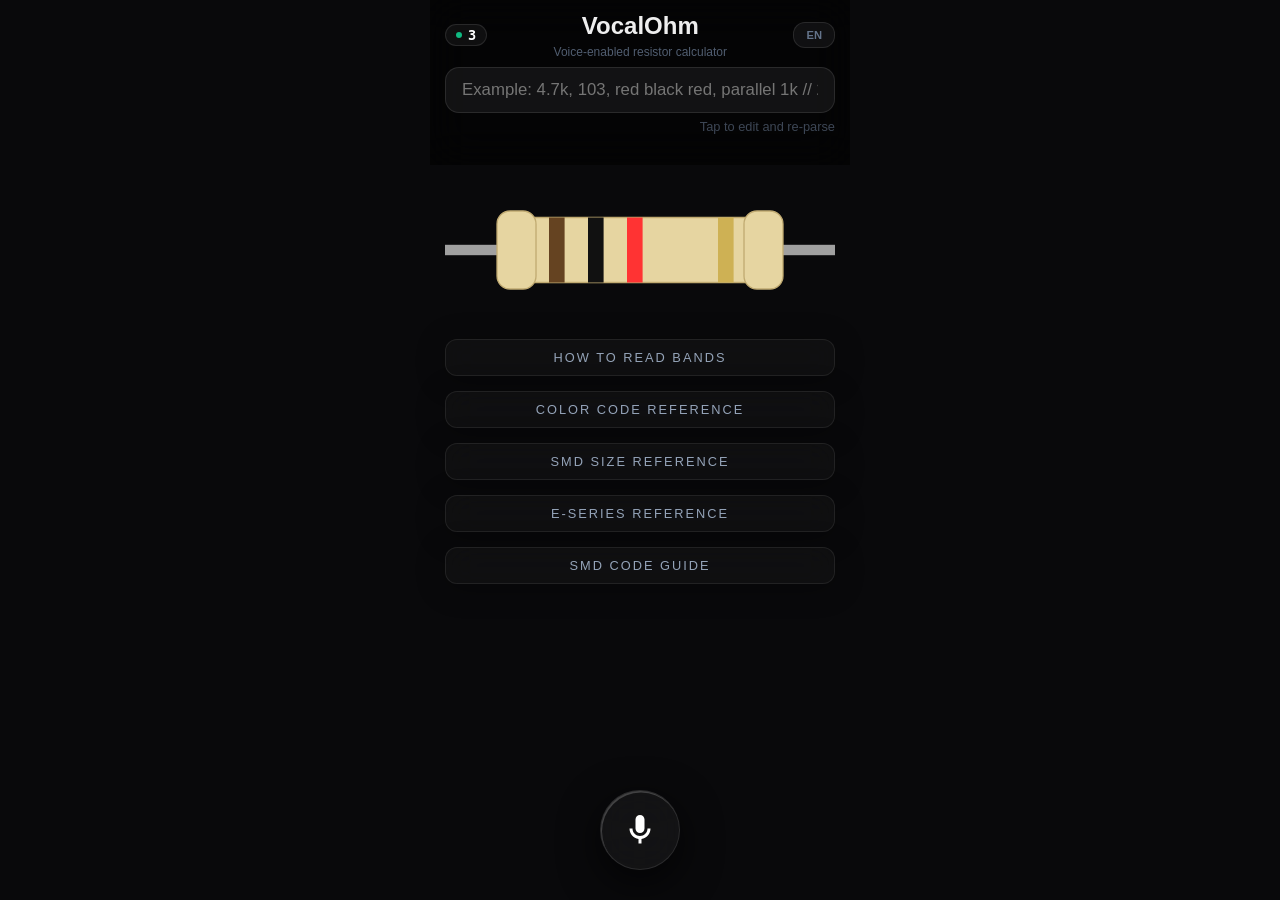
==== index.html @ e616b679 "Updates" ====
<!doctype html>
<html lang="en">

<head>
  <meta charset="UTF-8" />
  <meta name="apple-mobile-web-app-title" content="VocalOhm">
  <meta name="theme-color" content="#000000">
  <meta name="apple-mobile-web-app-capable" content="yes">
  <meta name="apple-mobile-web-app-status-bar-style" content="black-translucent">
  <link rel="manifest" href="./manifest.json">
  <link rel="apple-touch-icon" href="./apple-touch-icon.png">
  <link rel="icon" type="image/png" href="./apple-touch-icon.png" />
  <link rel="icon" type="image/svg+xml" href="./favicon.svg" />
  <meta name="viewport"
    content="width=device-width, initial-scale=1.0, maximum-scale=1.0, user-scalable=no, viewport-fit=cover" />
  <title>VocalOhm — Voice Resistor Calculator & SMD Decoder</title>
  <meta name="description"
    content="Advanced voice-controlled resistor calculator. Decode 4, 5, 6 color bands, SMD codes, and calculate parallel resistance instantly. Perfect for electronics engineers and hobbyists. Works offline.">
  <meta name="google-site-verification" content="v8OCuTDciyt_ZFpnl77QTEDwBf9LESnMY9tQOaKg-Ok" />
  <meta name="yandex-verification" content="992d247341cfd8a6" />

  <!-- Open Graph / Facebook -->
  <meta property="og:type" content="website">
  <meta property="og:url" content="https://noname122021.github.io/vocalohm/">
  <meta property="og:title" content="VocalOhm — Voice-Controlled Resistor Calculator">
  <meta property="og:description"
    content="Identify resistors by color, SMD code, or voice. Calculate parallel circuits instantly.">
  <meta property="og:image" content="https://noname122021.github.io/vocalohm/apple-touch-icon.png">

  <!-- Twitter -->
  <meta property="twitter:card" content="summary_large_image">
  <meta property="twitter:title" content="VocalOhm — Voice-Controlled Resistor Calculator">
  <meta property="twitter:description"
    content="Voice-first electronics tool for engineers. Decode resistors and calculate parallel resistance in seconds.">
  <meta property="twitter:image" content="https://noname122021.github.io/vocalohm/apple-touch-icon.png">
  <style>
    html,
    body {
      background-color: #000000;
      margin: 0;
    }
  </style>
  <script type="module" crossorigin src="./assets/index-CGRbJhss.js"></script>
  <link rel="modulepreload" crossorigin href="./assets/reference-panels-CFb2_ZXj.js">
  <link rel="stylesheet" crossorigin href="./assets/index-KFQPuLvr.css">
</head>

<body>
  <div id="root"></div>
</body>

</html>
---- assets/index-KFQPuLvr.css ----
*{box-sizing:border-box}body{touch-action:pan-y}html,body{margin:0;padding:0;width:100%;min-height:100%;background:#000;color:#eee;font-family:-apple-system,BlinkMacSystemFont,Segoe UI,Roboto,Helvetica,Arial,sans-serif;overflow-x:hidden;scrollbar-width:none}body::-webkit-scrollbar{display:none}.app-container{width:100%;max-width:420px;margin:0 auto;min-height:100vh;position:relative;text-align:center}.sticky-header{position:fixed;top:0;left:50%;transform:translate(-50%);z-index:200;width:100%;max-width:420px;background:#0000008c;-webkit-backdrop-filter:saturate(180%) blur(20px);backdrop-filter:saturate(180%) blur(20px)}.header-controls{padding:0 15px}.top-bar{display:flex;justify-content:space-between;align-items:center;padding:calc(12px + env(safe-area-inset-top,0px)) 15px 8px;position:relative}.top-bar-center{display:flex;flex-direction:column;align-items:center;flex:1}.title{margin:0;transition:all .3s ease;line-height:1.2;white-space:nowrap;pointer-events:none;user-select:none;-webkit-user-select:none;font-size:1.5rem}.title.compact{font-size:1.1rem}.tagline{font-size:.75rem;color:#64748b;white-space:nowrap;opacity:.8;font-weight:500;transition:all .3s ease;pointer-events:none;margin:4px 0 0}.tagline.hidden{opacity:0;max-height:0;margin:0;overflow:hidden}.hero-resistor{margin:10px 0 20px;opacity:1;animation:heroFadeIn 1s cubic-bezier(.16,1,.3,1)}@keyframes heroFadeIn{0%{opacity:0;transform:scale(.9) translateY(10px)}to{opacity:1;transform:scale(1) translateY(0)}}.main-content{padding:175px 15px 120px}.transcript-input{width:100%;background:#ffffff0f;border:1px solid rgba(255,255,255,.1);color:#fff;padding:12px 16px;border-radius:14px;font-size:1.05rem;text-align:center;outline:none}.transcript-input:focus{background:#ffffff1f;border-color:#3b82f680}.transcript-input.listening{background:#3b82f61a;border-color:#3b82f680;animation:inputPulse 1.5s infinite}@keyframes inputPulse{0%{box-shadow:0 0 #3b82f680}70%{box-shadow:0 0 0 8px #3b82f600}to{box-shadow:0 0 #3b82f600}}.f-hint,.subtitle,.input-hint{font-size:.8rem;color:#64748b!important;user-select:none;-webkit-user-select:none;transition:opacity .3s ease;line-height:1.5;opacity:.6}.subtitle{margin:6px 0 10px}.mic-interaction-hint{margin:0 15px 15px;padding:10px 24px;text-align:center;background:#1e293b80;-webkit-backdrop-filter:blur(16px) saturate(160%);backdrop-filter:blur(16px) saturate(160%);border:1px solid rgba(255,255,255,.12);border-radius:50px;box-shadow:0 10px 30px -5px #00000080,inset 0 1px 1px #ffffff1a;color:#f1f5f9!important;opacity:1;font-size:.85rem;font-weight:500;max-width:340px;display:flex;align-items:center;justify-content:center;gap:8px;-webkit-animation:hintFadeOut 5s linear forwards;animation:hintFadeOut 5s linear forwards}@-webkit-keyframes hintFadeOut{to{opacity:0;visibility:hidden}}@keyframes hintFadeOut{to{opacity:0;visibility:hidden}}.subtitle.hidden,.mic-interaction-hint.hidden{opacity:0!important;pointer-events:none}.f-small-muted{font-size:.75rem;color:#64748b;text-transform:uppercase;letter-spacing:1px}.mic-btn-container{position:fixed;bottom:calc(30px + env(safe-area-inset-bottom,0px));left:50%;transform:translate(-50%);width:100%;max-width:420px;display:flex;flex-direction:column;align-items:center;gap:20px;z-index:1000;pointer-events:none}.mic-btn-container.floating{align-items:flex-end;padding-right:20px}.mic-btn-container button{pointer-events:auto}.mic-btn{width:80px;height:80px;border-radius:50%;background:#23232366;-webkit-backdrop-filter:saturate(180%) blur(22px);backdrop-filter:saturate(180%) blur(22px);color:#fff;border:1px solid rgba(255,255,255,.1);box-shadow:0 12px 40px #000000b3,inset 1px 1.5px .5px #fff3;display:flex;align-items:center;justify-content:center;transition:transform .4s cubic-bezier(.175,.885,.32,1.275),opacity .4s ease,background .3s ease,border-color .3s ease,box-shadow .3s ease;user-select:none;-webkit-user-select:none;-webkit-tap-highlight-color:transparent;cursor:pointer}.mic-btn:active{transform:scale(.95);opacity:.8;transition:transform .1s ease-out,opacity .1s ease-out}.mic-btn.initializing{animation:micPop .6s cubic-bezier(.175,.885,.32,1.275)}@keyframes micPop{0%{transform:scale(1)}40%{transform:scale(1.2)}70%{transform:scale(.9)}to{transform:scale(1)}}.mic-btn.listening{animation:micPulse 2s infinite;border-color:#3b82f6;background:#3b82f633}.mic-btn.floating{width:60px;height:60px}@keyframes micPulse{0%{transform:scale(1);box-shadow:0 0 #3b82f666}70%{transform:scale(1.05);box-shadow:0 0 0 10px #3b82f600}to{transform:scale(1);box-shadow:0 0 #3b82f600}}.glass-card{background:#19191973;-webkit-backdrop-filter:blur(16px) saturate(140%);backdrop-filter:blur(16px) saturate(140%);padding:20px;border-radius:12px;border:1px solid rgba(255,255,255,.08);box-shadow:0 4px 30px #0000004d}.resistor-value-large{font-size:2.5em;font-weight:700;margin:10px 0;word-break:break-word}.result-header{display:flex;justify-content:space-between;align-items:center}.result-type-label{font-size:.75rem;color:#64748b;text-transform:uppercase;letter-spacing:2px;user-select:none;-webkit-user-select:none}.status-badge{font-size:.6rem;padding:2px 6px;border-radius:4px;font-weight:700;user-select:none;-webkit-user-select:none}.status-badge.standard{background:#064e3b;color:#34d399;border:1px solid #065f46}.status-badge.non-standard{background:#991b1b;color:#f87171;border:1px solid #7f1d1d}.band-toggle-btn{background:#3b82f6;color:#fff;border:none;padding:3px 6px;border-radius:4px;font-size:.65rem;position:absolute;top:-10px;right:0;user-select:none;-webkit-user-select:none;cursor:pointer}.smd-resistor-container{margin:15px 0;display:flex;justify-content:center}.smd-resistor{display:flex;align-items:stretch;height:40px;background:#000;border-radius:4px;overflow:hidden;box-shadow:0 2px 8px #0006;border:1px solid #333}.smd-contact{width:12px;background:#ccc;box-shadow:inset 0 0 4px #0003}.smd-body{padding:0 15px;display:flex;align-items:center;justify-content:center;background:linear-gradient(to bottom,#111,#000)}.smd-text{color:#fff;font-family:monospace;font-size:1.1rem;letter-spacing:2px;font-weight:700}.resistor-tolerance{color:#64748b;font-size:.8rem;margin-top:8px;opacity:.8;font-style:italic}.variants-container{margin-top:10px;padding-top:5px}.variants-title{font-size:.75rem;color:#64748b;text-transform:uppercase;letter-spacing:1px;margin-bottom:5px;user-select:none;-webkit-user-select:none}.variants-flex{display:flex;justify-content:center;flex-wrap:wrap;gap:8px;margin-top:10px}.variant-pill{background:#ffffff0d;border:1px solid rgba(255,255,255,.1);padding:6px 10px;border-radius:6px;font-size:.85em;user-select:none;-webkit-user-select:none}.variant-pill.highlight{background:#065f46;color:#10b981;border-color:#10b981}.series-badge{background:#3b82f61a;color:#60a5fa;border:1px solid rgba(59,130,246,.3);padding:3px 8px;border-radius:12px;font-size:.75rem;font-weight:700}.lang-switcher-single{background:#ffffff0d;border:1px solid rgba(255,255,255,.1);color:#64748b;padding:6px 12px;border-radius:12px;font-size:.7rem;font-weight:700;text-transform:uppercase;user-select:none;-webkit-user-select:none;cursor:pointer}.guesses-container{display:flex;flex-direction:row;align-items:center;gap:2px;margin-top:2px;opacity:0;transition:opacity .3s}.guesses-container.visible{opacity:1}.guesses-scroll{display:flex;gap:6px;overflow-x:auto;flex:1;padding-bottom:5px;align-items:center}.guesses-scroll::-webkit-scrollbar{display:none}.guess-pill{background:#ffffff0d;color:#cbd5e1;border:1px solid rgba(255,255,255,.1);padding:4px 12px;border-radius:12px;font-size:.75rem;user-select:none;-webkit-user-select:none;cursor:pointer}.guess-pill.selected{background:#3b82f6;color:#fff;border:none}.modal-overlay{position:fixed;top:0;right:0;bottom:0;left:0;background:#00000080;-webkit-backdrop-filter:blur(25px) saturate(150%);backdrop-filter:blur(25px) saturate(150%);z-index:2000;display:flex;align-items:center;justify-content:center}.modal-card{max-width:320px;width:100%;padding:30px 20px!important}details summary{color:#94a3b8;font-size:.8rem;text-transform:uppercase;letter-spacing:2px;cursor:pointer;list-style:none;display:flex;align-items:center;justify-content:center;gap:8px;user-select:none;-webkit-user-select:none;-webkit-tap-highlight-color:transparent}details[open] summary{margin-bottom:15px}.info-panel-grid{display:grid;grid-template-columns:1fr 1fr;gap:10px;font-size:.85rem;text-align:left}.info-explanation{grid-column:span 2;font-size:.7rem;color:#64748b;border-bottom:1px solid #222;user-select:none;-webkit-user-select:none}@media (min-width: 600px){body{background:#09090b}.app-container{min-height:100vh}}.info-list li{margin-bottom:4px}.legend-table{width:100%;border-collapse:collapse;font-size:.75rem;color:#94a3b8;margin-top:10px}.legend-table th{text-align:left;padding:6px 4px;border-bottom:1px solid #222;color:#64748b;text-transform:uppercase;font-size:.6rem}.legend-table td{padding:5px 4px;border-bottom:1px solid #111;text-align:left}.legend-table td:first-child{min-width:90px}.color-swatch{width:12px;height:12px;border-radius:3px;display:inline-block;vertical-align:middle;margin-right:6px;border:1px solid rgba(255,255,255,.15)}.swatch-black{background:#000;box-shadow:inset 0 0 0 1px #333}.swatch-brown{background:#78350f}.swatch-red{background:#dc2626}.swatch-orange{background:#ea580c}.swatch-yellow{background:#eab308}.swatch-green{background:#16a34a}.swatch-blue{background:#2563eb}.swatch-violet{background:#9333ea}.swatch-gray{background:#4b5563}.swatch-white{background:#f8fafc}.swatch-gold{background:linear-gradient(135deg,#fbbf24,#d97706)}.swatch-silver{background:linear-gradient(135deg,#cbd5e1,#64748b)}.smd-diagram-svg text{font-family:sans-serif;user-select:none;-webkit-user-select:none}.dim-group text{text-shadow:0 1px 2px rgba(0,0,0,.8)}.smd-sizes-table{min-width:480px!important}.smd-sizes-table th{font-size:.55rem!important;text-align:center!important}.smd-sizes-table th:first-child{text-align:left!important;min-width:60px}.smd-sizes-table td{font-size:.75rem;text-align:center}.smd-sizes-table td:first-child{text-align:left}.info-panel-grid{display:flex;flex-direction:column;gap:12px;padding:10px 0;font-size:.8rem}.info-explanation{color:#64748b;line-height:1.5;font-style:italic;font-size:.75rem;margin-bottom:5px;user-select:none;-webkit-user-select:none}.info-list{list-style:none;padding:0;margin:5px 0 0;display:flex;flex-direction:column;gap:4px}.info-list li{color:#cbd5e1;padding:2px 0;border-bottom:1px solid rgba(255,255,255,.03)}.info-list li:last-child{border-bottom:none}.parallel-info{margin:12px 0 8px;padding:14px 16px;background:#3b82f60f;border:1px solid rgba(59,130,246,.15);border-radius:12px}.parallel-formula{display:flex;align-items:center;justify-content:center;flex-wrap:wrap;gap:6px;font-size:1rem;color:#94a3b8}.parallel-separator{color:#3b82f6;font-weight:700;font-size:1.2em}.parallel-input-value{display:inline-flex;align-items:center;background:#ffffff0f;border:1px solid rgba(255,255,255,.1);padding:3px 10px;border-radius:8px;font-weight:600;color:#e2e8f0;font-size:.95rem;max-width:180px;white-space:nowrap;overflow:hidden;text-overflow:ellipsis}.parallel-equals{color:#3b82f6;font-size:1.1rem;font-weight:700;margin-top:8px;text-align:center}.parallel-label{font-size:.7rem;color:#64748b;text-transform:uppercase;letter-spacing:1.5px;margin-bottom:8px;text-align:center;user-select:none;-webkit-user-select:none}@keyframes spin{0%{transform:rotate(0)}to{transform:rotate(360deg)}}@keyframes fadeIn{0%{opacity:0}to{opacity:1}}.parallel-equivalent-label{font-size:.7rem;color:#64748b;text-transform:uppercase;letter-spacing:1.5px;margin-top:15px;margin-bottom:-5px;text-align:center;user-select:none;-webkit-user-select:none}
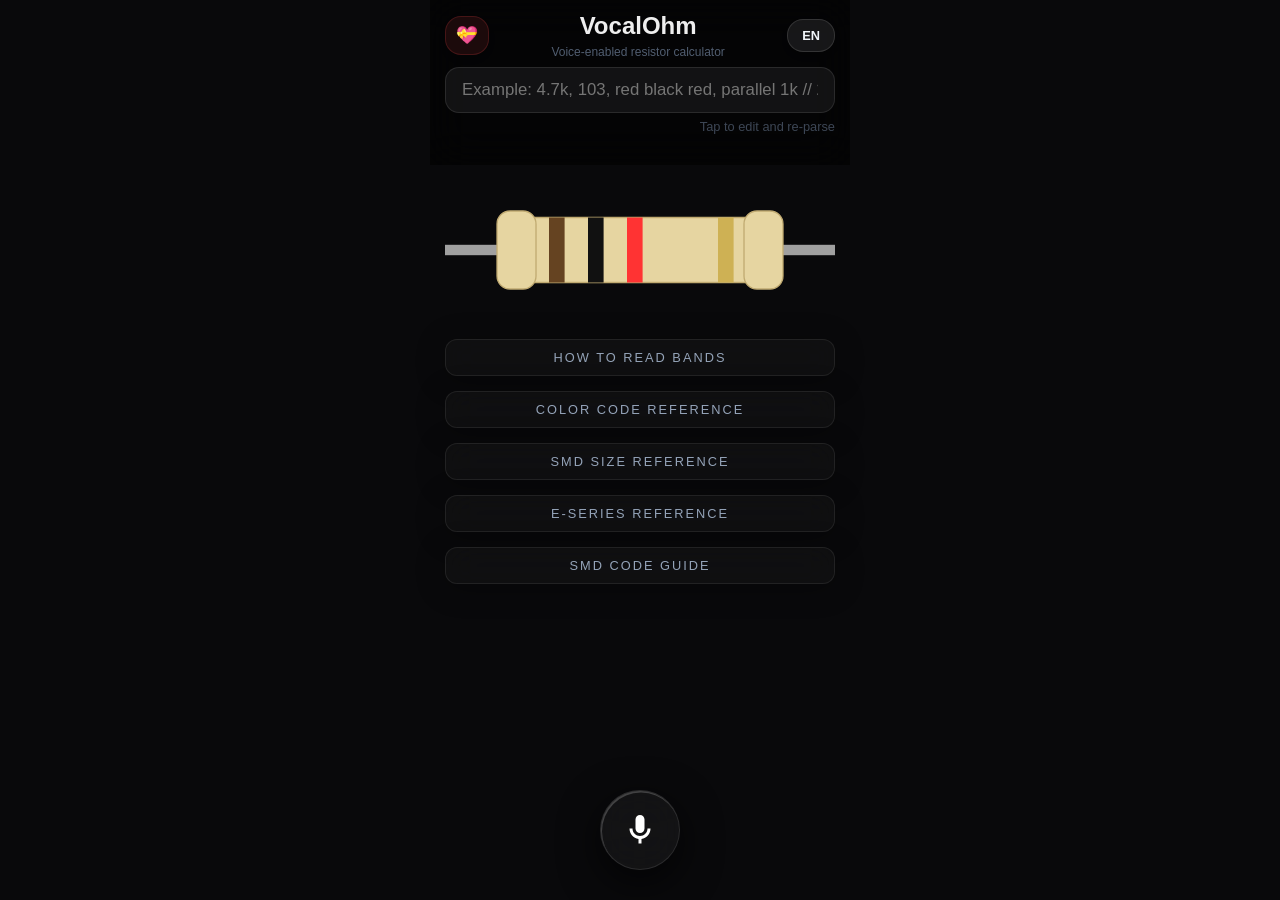
==== commit 1ffed68d: "Updates" ====
--- a/index.html
+++ b/index.html
@@ -16,8 +16,24 @@
   <title>VocalOhm — Voice Resistor Calculator & SMD Decoder</title>
   <meta name="description"
     content="Advanced voice-controlled resistor calculator. Decode 4, 5, 6 color bands, SMD codes, and calculate parallel resistance instantly. Perfect for electronics engineers and hobbyists. Works offline.">
+  <meta name="keywords" content="resistor calculator, voice resistor calculator, smd decoder, color band calculator, parallel resistance, electronics tool, vocalohm, ohm's law, engineering tool">
+  <meta name="author" content="VocalOhm">
+  <meta name="robots" content="index, follow">
+  <link rel="canonical" href="https://noname122021.github.io/vocalohm/">
   <meta name="google-site-verification" content="v8OCuTDciyt_ZFpnl77QTEDwBf9LESnMY9tQOaKg-Ok" />
-  <meta name="yandex-verification" content="992d247341cfd8a6" />
+
+  <!-- Language Alternates -->
+  <link rel="alternate" hreflang="x-default" href="https://noname122021.github.io/vocalohm/" />
+  <link rel="alternate" hreflang="en" href="https://noname122021.github.io/vocalohm/" />
+  <link rel="alternate" hreflang="ru" href="https://noname122021.github.io/vocalohm/" />
+  <link rel="alternate" hreflang="uk" href="https://noname122021.github.io/vocalohm/" />
+  <link rel="alternate" hreflang="de" href="https://noname122021.github.io/vocalohm/" />
+  <link rel="alternate" hreflang="es" href="https://noname122021.github.io/vocalohm/" />
+  <link rel="alternate" hreflang="fr" href="https://noname122021.github.io/vocalohm/" />
+  <link rel="alternate" hreflang="it" href="https://noname122021.github.io/vocalohm/" />
+  <link rel="alternate" hreflang="pl" href="https://noname122021.github.io/vocalohm/" />
+  <link rel="alternate" hreflang="zh" href="https://noname122021.github.io/vocalohm/" />
+  <link rel="alternate" hreflang="ja" href="https://noname122021.github.io/vocalohm/" />
 
   <!-- Open Graph / Facebook -->
   <meta property="og:type" content="website">
@@ -26,9 +42,11 @@
   <meta property="og:description"
     content="Identify resistors by color, SMD code, or voice. Calculate parallel circuits instantly.">
   <meta property="og:image" content="https://noname122021.github.io/vocalohm/apple-touch-icon.png">
+  <meta property="og:site_name" content="VocalOhm">
 
   <!-- Twitter -->
   <meta property="twitter:card" content="summary_large_image">
+  <meta property="twitter:url" content="https://noname122021.github.io/vocalohm/">
   <meta property="twitter:title" content="VocalOhm — Voice-Controlled Resistor Calculator">
   <meta property="twitter:description"
     content="Voice-first electronics tool for engineers. Decode resistors and calculate parallel resistance in seconds.">
@@ -40,9 +58,9 @@
       margin: 0;
     }
   </style>
-  <script type="module" crossorigin src="./assets/index-CGRbJhss.js"></script>
-  <link rel="modulepreload" crossorigin href="./assets/reference-panels-CFb2_ZXj.js">
-  <link rel="stylesheet" crossorigin href="./assets/index-KFQPuLvr.css">
+  <script type="module" crossorigin src="./assets/index-B3namXar.js"></script>
+  <link rel="modulepreload" crossorigin href="./assets/reference-panels-ClILbcXp.js">
+  <link rel="stylesheet" crossorigin href="./assets/index-xVd_Hhid.css">
 </head>
 
 <body>
--- a/assets/index-xVd_Hhid.css
+++ b/assets/index-xVd_Hhid.css
@@ -0,0 +1 @@
+*{box-sizing:border-box}body{touch-action:pan-y}html,body{margin:0;padding:0;width:100%;min-height:100%;background:#000;color:#eee;font-family:-apple-system,BlinkMacSystemFont,Segoe UI,Roboto,Helvetica,Arial,sans-serif;overflow-x:hidden;scrollbar-width:none}body::-webkit-scrollbar{display:none}.app-container{width:100%;max-width:420px;margin:0 auto;min-height:100vh;position:relative;text-align:center}.sticky-header{position:fixed;top:0;left:50%;transform:translate(-50%);z-index:200;width:100%;max-width:420px;background:#0000008c;-webkit-backdrop-filter:saturate(180%) blur(20px);backdrop-filter:saturate(180%) blur(20px)}.header-controls{padding:0 15px}.top-bar{display:flex;justify-content:space-between;align-items:center;padding:calc(12px + env(safe-area-inset-top,0px)) 15px 8px;position:relative;width:100%;overflow:hidden}.top-bar-left{flex-shrink:0;display:flex;align-items:center}.top-bar-center{display:flex;flex-direction:column;align-items:center;flex:1;min-width:0;padding:0 10px}.title{margin:0;transition:all .3s ease;line-height:1.2;white-space:nowrap;pointer-events:none;user-select:none;-webkit-user-select:none;font-size:1.5rem;max-width:100%;overflow:hidden;text-overflow:ellipsis}.title.compact{font-size:1.1rem}.tagline{font-size:.75rem;color:#64748b;white-space:nowrap;opacity:.8;font-weight:500;transition:all .3s ease;pointer-events:none;margin:4px 0 0;max-width:100%;overflow:hidden;text-overflow:ellipsis}.tagline.hidden{opacity:0;max-height:0;margin:0;overflow:hidden}.hero-resistor{margin:10px 0 20px;opacity:1;animation:heroFadeIn 1s cubic-bezier(.16,1,.3,1)}@keyframes heroFadeIn{0%{opacity:0;transform:scale(.9) translateY(10px)}to{opacity:1;transform:scale(1) translateY(0)}}.main-content{padding:175px 15px 120px}.transcript-input{width:100%;background:#ffffff0f;border:1px solid rgba(255,255,255,.1);color:#fff;padding:12px 16px;border-radius:14px;font-size:1.05rem;text-align:center;outline:none}.transcript-input:focus{background:#ffffff1f;border-color:#3b82f680}.transcript-input.listening{background:#3b82f61a;border-color:#3b82f680;animation:inputPulse 1.5s infinite}@keyframes inputPulse{0%{box-shadow:0 0 #3b82f680}70%{box-shadow:0 0 0 8px #3b82f600}to{box-shadow:0 0 #3b82f600}}.f-hint,.subtitle,.input-hint{font-size:.8rem;color:#64748b!important;user-select:none;-webkit-user-select:none;transition:opacity .3s ease;line-height:1.5;opacity:.6}.subtitle{margin:6px 0 10px}.mic-interaction-hint{margin:0 15px 15px;padding:10px 24px;text-align:center;background:#1e293b80;-webkit-backdrop-filter:blur(16px) saturate(160%);backdrop-filter:blur(16px) saturate(160%);border:1px solid rgba(255,255,255,.12);border-radius:50px;box-shadow:0 10px 30px -5px #00000080,inset 0 1px 1px #ffffff1a;color:#f1f5f9!important;opacity:1;font-size:.85rem;font-weight:500;max-width:340px;display:flex;align-items:center;justify-content:center;gap:8px;-webkit-animation:hintFadeOut 5s linear forwards;animation:hintFadeOut 5s linear forwards}@-webkit-keyframes hintFadeOut{to{opacity:0;visibility:hidden}}@keyframes hintFadeOut{to{opacity:0;visibility:hidden}}.subtitle.hidden,.mic-interaction-hint.hidden{opacity:0!important;pointer-events:none}.f-small-muted{font-size:.75rem;color:#64748b;text-transform:uppercase;letter-spacing:1px}.mic-btn-container{position:fixed;bottom:calc(30px + env(safe-area-inset-bottom,0px));left:50%;transform:translate(-50%);width:100%;max-width:420px;display:flex;flex-direction:column;align-items:center;gap:20px;z-index:1000;pointer-events:none}.mic-btn-container.floating{align-items:flex-end;padding-right:20px}.mic-btn-container button{pointer-events:auto}.mic-btn{width:80px;height:80px;border-radius:50%;background:#23232366;-webkit-backdrop-filter:saturate(180%) blur(22px);backdrop-filter:saturate(180%) blur(22px);color:#fff;border:1px solid rgba(255,255,255,.1);box-shadow:0 12px 40px #000000b3,inset 1px 1.5px .5px #fff3;display:flex;align-items:center;justify-content:center;transition:transform .4s cubic-bezier(.175,.885,.32,1.275),opacity .4s ease,background .3s ease,border-color .3s ease,box-shadow .3s ease;user-select:none;-webkit-user-select:none;-webkit-tap-highlight-color:transparent;cursor:pointer}.mic-btn:active{transform:scale(.95);opacity:.8;transition:transform .1s ease-out,opacity .1s ease-out}.mic-btn.initializing{animation:micPop .6s cubic-bezier(.175,.885,.32,1.275)}@keyframes micPop{0%{transform:scale(1)}40%{transform:scale(1.2)}70%{transform:scale(.9)}to{transform:scale(1)}}.mic-btn.listening{animation:micPulse 2s infinite;border-color:#3b82f6;background:#3b82f633}.mic-btn.floating{width:60px;height:60px}@keyframes micPulse{0%{transform:scale(1);box-shadow:0 0 #3b82f666}70%{transform:scale(1.05);box-shadow:0 0 0 10px #3b82f600}to{transform:scale(1);box-shadow:0 0 #3b82f600}}.glass-card{background:#19191973;-webkit-backdrop-filter:blur(16px) saturate(140%);backdrop-filter:blur(16px) saturate(140%);padding:20px;border-radius:12px;border:1px solid rgba(255,255,255,.08);box-shadow:0 4px 30px #0000004d}.resistor-value-large{font-size:2.5em;font-weight:700;margin:10px 0;word-break:break-word}.result-header{display:flex;justify-content:space-between;align-items:center}.result-type-label{font-size:.75rem;color:#64748b;text-transform:uppercase;letter-spacing:2px;user-select:none;-webkit-user-select:none}.status-badge{font-size:.6rem;padding:2px 6px;border-radius:4px;font-weight:700;user-select:none;-webkit-user-select:none}.status-badge.standard{background:#064e3b;color:#34d399;border:1px solid #065f46}.status-badge.non-standard{background:#991b1b;color:#f87171;border:1px solid #7f1d1d}.band-toggle-btn{background:#3b82f6;color:#fff;border:none;padding:3px 6px;border-radius:4px;font-size:.65rem;position:absolute;top:-10px;right:0;user-select:none;-webkit-user-select:none;cursor:pointer}.smd-resistor-container{margin:15px 0;display:flex;justify-content:center}.smd-resistor{display:flex;align-items:stretch;height:40px;background:#000;border-radius:4px;overflow:hidden;box-shadow:0 2px 8px #0006;border:1px solid #333}.smd-contact{width:12px;background:#ccc;box-shadow:inset 0 0 4px #0003}.smd-body{padding:0 15px;display:flex;align-items:center;justify-content:center;background:linear-gradient(to bottom,#111,#000)}.smd-text{color:#fff;font-family:monospace;font-size:1.1rem;letter-spacing:2px;font-weight:700}.resistor-tolerance{color:#64748b;font-size:.8rem;margin-top:8px;opacity:.8;font-style:italic}.variants-container{margin-top:10px;padding-top:5px}.variants-title{font-size:.75rem;color:#64748b;text-transform:uppercase;letter-spacing:1px;margin-bottom:5px;user-select:none;-webkit-user-select:none}.variants-flex{display:flex;justify-content:center;flex-wrap:wrap;gap:8px;margin-top:10px}.variant-pill{background:#ffffff0d;border:1px solid rgba(255,255,255,.1);padding:6px 10px;border-radius:6px;font-size:.85em;user-select:none;-webkit-user-select:none}.variant-pill.highlight{background:#065f46;color:#10b981;border-color:#10b981}.series-badge{background:#3b82f61a;color:#60a5fa;border:1px solid rgba(59,130,246,.3);padding:3px 8px;border-radius:12px;font-size:.75rem;font-weight:700}.lang-switcher-single{background:#ffffff0d;border:1px solid rgba(255,255,255,.1);color:#64748b;padding:6px 12px;border-radius:12px;font-size:.7rem;font-weight:700;text-transform:uppercase;user-select:none;-webkit-user-select:none;cursor:pointer}.guesses-container{display:flex;flex-direction:row;align-items:center;gap:2px;margin-top:2px;width:100%;overflow:hidden;opacity:0;transition:opacity .3s}.guesses-container.visible{opacity:1}.guesses-scroll{display:flex;gap:6px;overflow-x:auto;flex:1;padding-bottom:5px;align-items:center}.guesses-scroll::-webkit-scrollbar{display:none}.guess-pill{background:#ffffff0d;color:#cbd5e1;border:1px solid rgba(255,255,255,.1);padding:4px 12px;border-radius:12px;font-size:.75rem;user-select:none;-webkit-user-select:none;cursor:pointer}.guess-pill.selected{background:#3b82f6;color:#fff;border:none}.modal-overlay{position:fixed;top:0;right:0;bottom:0;left:0;background:#00000080;-webkit-backdrop-filter:blur(25px) saturate(150%);backdrop-filter:blur(25px) saturate(150%);z-index:2000;display:flex;align-items:center;justify-content:center}.modal-card{max-width:320px;width:100%;padding:30px 20px!important}details summary{color:#94a3b8;font-size:.8rem;text-transform:uppercase;letter-spacing:2px;cursor:pointer;list-style:none;display:flex;align-items:center;justify-content:center;gap:8px;user-select:none;-webkit-user-select:none;-webkit-tap-highlight-color:transparent}details[open] summary{margin-bottom:15px}.info-panel-grid{display:grid;grid-template-columns:1fr 1fr;gap:10px;font-size:.85rem;text-align:left}.info-explanation{grid-column:span 2;font-size:.7rem;color:#64748b;border-bottom:1px solid #222;user-select:none;-webkit-user-select:none}@media (min-width: 600px){body{background:#09090b}.app-container{min-height:100vh}}.info-list li{margin-bottom:4px}.legend-table{width:100%;border-collapse:collapse;font-size:.75rem;color:#94a3b8;margin-top:10px}.legend-table th{text-align:left;padding:6px 4px;border-bottom:1px solid #222;color:#64748b;text-transform:uppercase;font-size:.6rem}.legend-table td{padding:5px 4px;border-bottom:1px solid #111;text-align:left}.legend-table td:first-child{min-width:90px}.color-swatch{width:12px;height:12px;border-radius:3px;display:inline-block;vertical-align:middle;margin-right:6px;border:1px solid rgba(255,255,255,.15)}.swatch-black{background:#000;box-shadow:inset 0 0 0 1px #333}.swatch-brown{background:#78350f}.swatch-red{background:#dc2626}.swatch-orange{background:#ea580c}.swatch-yellow{background:#eab308}.swatch-green{background:#16a34a}.swatch-blue{background:#2563eb}.swatch-violet{background:#9333ea}.swatch-gray{background:#4b5563}.swatch-white{background:#f8fafc}.swatch-gold{background:linear-gradient(135deg,#fbbf24,#d97706)}.swatch-silver{background:linear-gradient(135deg,#cbd5e1,#64748b)}.smd-diagram-svg text{font-family:sans-serif;user-select:none;-webkit-user-select:none}.dim-group text{text-shadow:0 1px 2px rgba(0,0,0,.8)}.smd-sizes-table{min-width:480px!important}.smd-sizes-table th{font-size:.55rem!important;text-align:center!important}.smd-sizes-table th:first-child{text-align:left!important;min-width:60px}.smd-sizes-table td{font-size:.75rem;text-align:center}.smd-sizes-table td:first-child{text-align:left}.info-panel-grid{display:flex;flex-direction:column;gap:12px;padding:10px 0;font-size:.8rem}.info-explanation{color:#64748b;line-height:1.5;font-style:italic;font-size:.75rem;margin-bottom:5px;user-select:none;-webkit-user-select:none}.info-list{list-style:none;padding:0;margin:5px 0 0;display:flex;flex-direction:column;gap:4px}.info-list li{color:#cbd5e1;padding:2px 0;border-bottom:1px solid rgba(255,255,255,.03)}.info-list li:last-child{border-bottom:none}.parallel-info{margin:12px 0 8px;padding:14px 16px;background:#3b82f60f;border:1px solid rgba(59,130,246,.15);border-radius:12px}.parallel-formula{display:flex;align-items:center;justify-content:center;flex-wrap:wrap;gap:6px;font-size:1rem;color:#94a3b8}.parallel-separator{color:#3b82f6;font-weight:700;font-size:1.2em}.parallel-input-value{display:inline-flex;align-items:center;background:#ffffff0f;border:1px solid rgba(255,255,255,.1);padding:3px 10px;border-radius:8px;font-weight:600;color:#e2e8f0;font-size:.95rem;max-width:180px;white-space:nowrap;overflow:hidden;text-overflow:ellipsis}.parallel-equals{color:#3b82f6;font-size:1.1rem;font-weight:700;margin-top:8px;text-align:center}.parallel-label{font-size:.7rem;color:#64748b;text-transform:uppercase;letter-spacing:1.5px;margin-bottom:8px;text-align:center;user-select:none;-webkit-user-select:none}@keyframes spin{0%{transform:rotate(0)}to{transform:rotate(360deg)}}@keyframes fadeIn{0%{opacity:0}to{opacity:1}}.parallel-equivalent-label{font-size:.7rem;color:#64748b;text-transform:uppercase;letter-spacing:1.5px;margin-top:15px;margin-bottom:-5px;text-align:center;user-select:none;-webkit-user-select:none}.lang-switcher-btn,.support-heart-btn{flex-shrink:0;background:#ffffff14;border:1px solid rgba(255,255,255,.12);color:#f1f5f9;padding:8px 14px;border-radius:16px;font-size:.8rem;font-weight:600;display:flex;align-items:center;cursor:pointer;transition:all .2s ease;box-shadow:0 4px 12px #0003}.support-heart-btn{padding:8px 10px;font-size:1.1rem;background:#ef44441a;border-color:#ef444433}.lang-switcher-btn:active,.support-heart-btn:active{transform:scale(.95);background:#ffffff1f}.language-modal{max-width:380px!important;width:92%!important;max-height:80vh;display:flex;flex-direction:column;overflow:hidden;border-radius:28px!important;padding:0!important;border:1px solid rgba(255,255,255,.15)!important;box-shadow:0 20px 50px #00000080!important}.language-grid{display:grid;grid-template-columns:1fr 1fr;gap:10px;margin-top:0;overflow-y:auto;padding:10px 20px 24px;flex:1}@media (max-width: 420px){.language-grid{grid-template-columns:1fr;gap:8px}}.language-option{display:flex;align-items:center;gap:12px;padding:12px 16px;background:#ffffff0d;border:1px solid rgba(255,255,255,.1);border-radius:16px;color:#f1f5f9;font-size:.95rem;font-weight:500;cursor:pointer;transition:all .2s ease;position:relative;text-align:left}.language-option:hover{background:#ffffff14;border-color:#fff3}.language-option.selected{background:#3b82f633;border-color:#3b82f6;color:#60a5fa}.lang-name{white-space:nowrap;overflow:hidden;text-overflow:ellipsis;flex:1;text-align:left;min-width:0}.lang-flag{font-size:1.4rem}.lang-check{margin-left:auto;font-size:1.1rem;color:#3b82f6}.modal-header{display:flex;justify-content:space-between;align-items:center;padding:24px 20px 10px;margin-bottom:0;border-bottom:1px solid rgba(255,255,255,.05)}.modal-header h3{margin:0;font-size:1.25rem;font-weight:700;color:#fff}.close-btn{background:none;border:none;color:#64748b;font-size:1.8rem;cursor:pointer;padding:0;line-height:1}
